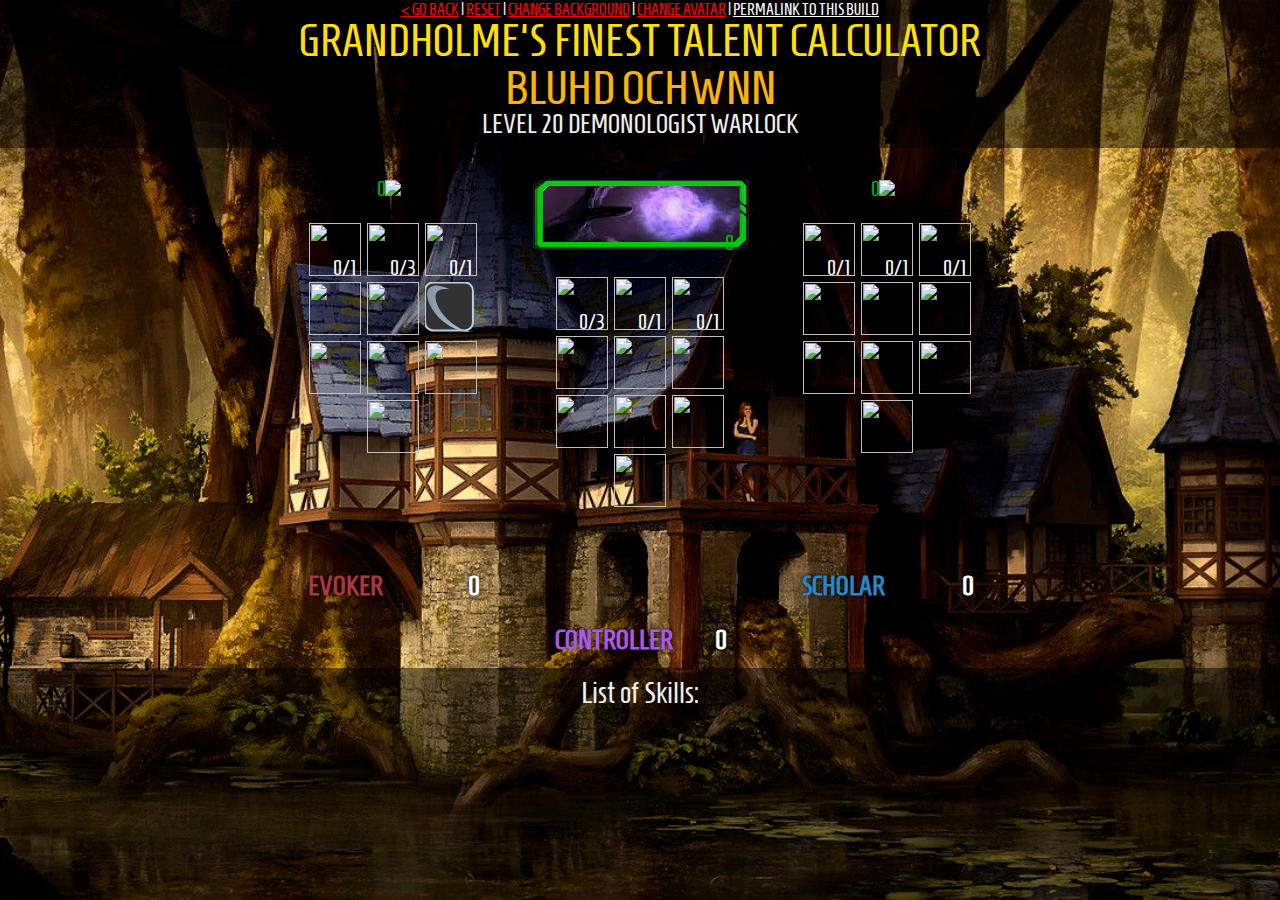
==== bluhd.html @ 8d6b4a44 "Removed external dependencies on google fonts and jquery, updated readme" ====
<!DOCTYPE html>
<html>
<head>
	<meta charset="utf-8">
	<title>Grandholme's Finest Talent Calculator: Bluhd</title>
	<link href='main.css' rel='stylesheet' type='text/css'>
	<script src="jquery-1.8.1/jquery.min.js"></script>
	<script src="skillManager.js"></script>
	
	<script type="text/javascript">
		window.onload = function() {
			let backgroundAnchor = document.getElementById("changeBackground");
			let avatarAnchor = document.getElementById("changeAvatar");
			let bluhdPortrait = document.getElementById("bluhdPortrait");
			let leftDemonPortrait = document.getElementById("leftDemonPortrait");
			let rightDemonPortrait = document.getElementById("rightDemonPortrait");
			let numAvatars = 5;
			var avatarIter = 1;
			var backgroundIter = 6;		//Starting background
			
			let background = function () {
				backgroundIter = changeBackground(backgroundIter);
				return false;
			}; 
			
			let changeAvatar = function () {
				if (avatarIter > numAvatars) {
					avatarIter = 1;
				}
				
				let picNum = 1;
				
				let bluhdImage = "assets/bluhdPortrait-" + picNum + ".png";
				let melodyImage = "assets/melodyPortrait-" + picNum + ".png";
				let adeleImage = "assets/adelePortrait-" + picNum + ".png";
				
				bluhdPortrait.setAttribute("src", bluhdImage);
				
				if (avatarIter == 2) {
					leftDemonPortrait.setAttribute("src", melodyImage);
				} else if (avatarIter == 3) {
					leftDemonPortrait.setAttribute("src", adeleImage);
				} else if (avatarIter == 4) {
					leftDemonPortrait.setAttribute("src", melodyImage);
					rightDemonPortrait.setAttribute("src", adeleImage);
				} else if (avatarIter == 5) {
					leftDemonPortrait.setAttribute("src", adeleImage);
					rightDemonPortrait.setAttribute("src", melodyImage);
				} else {
					leftDemonPortrait.setAttribute("src", "");
					rightDemonPortrait.setAttribute("src", "");
				}
				
				avatarIter++;
				return false;
			};
			
			backgroundAnchor.onclick = background;
			avatarAnchor.onclick = changeAvatar;
			
			background();
			changeAvatar();
		}
			
	</script>
	
</head>
<body>

<div class="header">
	<div class="links"><a class="reset" href="index.html">&lt; go back</a> | <a href="bluhd.html" class="reset">reset</a> | <a id="changeBackground" class="reset" href="#">change background</a> | <a id="changeAvatar" class="reset" href="#">change avatar</a> | <a href="#" class="permalink">Permalink to this build</a></div>
	<h1>Grandholme's Finest Talent Calculator</h1>
	<h2>Bluhd Ochwnn</h2>
	<h3>Level <span class="charLevel">5</span> Demonologist Warlock</h3>
</div>
<img id="bluhdPortrait" unselectable="on" class="portrait" src="assets/bluhdPortrait-1.png" style="left: 30%;margin-left: -35%;">
<img id="leftDemonPortrait" unselectable="on" class="portrait" src="" style="left:20%;margin-left:30%;">
<img id="rightDemonPortrait" unselectable="on" class="portrait" src="" style="left:40%;margin-left:30%;">

<div class="treeCollection">
<div class="treewrapper red">
	<div class="actionSkill"><img src="icons/quilak-evoker-passive.png" />
		<div class="description"><h2>Evoker</h2>Passive Skill. Your speed increases by <em passive-mod="0" passive-base="5">0</em> feet</div>
		<div class="passive points">0</div>
	</div>
	<div class="bglayer gray"></div>
	<div class="bglayer color"></div>
	<div class="tree">
		<div class="tier" data-level="0" data-invested="0" data-total="0">
			<div class="skill" data-points="0" data-max="1"><img src="icons/dusk-whirlwind-strike.svg">
				<div class="description"><h2>Whirlwind Strike</h2><span>As an action, you can perform your attack action against all targets within 5 feet.</span></div>
				<div class="points"></div>
			</div>
			<div class="skill" data-points="0" data-max="3"><img src="icons/dusk-arcane-arts.svg">
				<div class="description"><h2>Arcane Arts</h2><span>You know <em data-mod="1" data-base="2"></em> maneuvers from the Battle Master Fighter archetype. You use d<em data-mod="6" data-base="2"></em>s for these maneuvers and each maneuver costs <em data-mod="5" data-base="-1"></em> sorcery points to use.</span></div>
				<div class="points"></div>
			</div>
			<div class="skill" data-points="0" data-max="1"><img src="icons/dusk-total-focus.svg">
				<div class="description"><h2>Total Focus</h2><span>Once per short rest, you can choose to succeed on a concentration check that you would have failed.</span></div>
				<div class="points"></div>
			</div>
		</div>
		<div class="tier" data-level="1" data-invested="0" data-total="0">
			<div class="skill" data-points="0" data-max="1"><img src="icons/dusk-quick-cantrip.svg">
				<div class="description"><h2>Quick Cantrip</h2><span>You can use quicken metamagic on any cantrip without using sorcery points.</span></div>
				<div class="points"></div>
			</div>
			<div class="skill" data-points="0" data-max="1"><img src="icons/dusk-spell-weaving.svg">
				<div class="description"><h2>Spell Weaving</h2><span>Performing a melee attack grants advantage on your next non-melee spell attack until the end of your next turn. Performing a non-melee spell attack grants advantage on your next melee attack until the end of your next turn.</span></div>
				<div class="points"></div>
			</div>
			<div class="skill" data-points="0" data-max="1"><img src="icons/dusk-improved-spellstrike.svg">
				<div class="description"><h2>Improved Spellstrike</h2><span>Whenever you would make a melee attack against a single target, you may instead choose to cast a melee cantrip instead.</span></div>
				<div class="points"></div>
			</div>
		</div>
		<div class="tier" data-level="2" data-invested="0" data-total="0">
			<div class="skill" data-points="0" data-max="1"><img src="icons/dusk-extra-attack.svg">
				<div class="description"><h2>Extra attack</h2><span>You can now attack two times per attack action. This does not stack with other sources of extra attack (such as from multiclassing).</span></div>
				<div class="points"></div>
			</div>
			<div class="skill" data-points="0" data-max="1"><img src="icons/dusk-spell-combo.svg">
				<div class="description"><h2>Spell Combo</h2><span>Whenever you perform four attack actions consecutively without repeating any attack in this sequence, you can cast a spell as a free action (e.g. whirlwind strike => quickened booming blade => attack of opportunity => attack action => free action spell).</span></div>
				<div class="points"></div>
			</div>
			<div class="skill" data-points="0" data-max="1"><img src="icons/dusk-spellburst.svg">
				<div class="description"><h2>Spellburst</h2><span>When using the Spellsword ability, you can choose to end the spell you are concentrating on to deal maximum damage with that attack.</span></div>
				<div class="points"></div>
			</div>
		</div>
		<div class="tier" data-level="3" data-invested="0" data-total="0">
			<div class="skill push1" data-points="0" data-max="1"><img src="icons/dusk-omnislash.svg">
				<div class="description"><h2>Omnislash</h2><span>As an attack action, you can now hit multiple enemies with a single strike. Draw a line up to your movement, passing through each of your intended targets. You can perform a single melee attack against every enemy you pass through, provoking no attacks of opportunity while you pass through them.</span></div>
				<div class="points"></div>
			</div>
		</div>
		<div class="treelabel">
			<div class="totalPoints">
				<span class="totalPoints">0</span>
			</div>
			<legend>Evoker</legend>
		</div>
	</div>
</div>

<div class="treewrapper purple">
	<div class="actionSkill"><img src="icons/quilak-controller-passive.png" />
		<div class="description"><h2>Controller</h2>Passive Skill. You are granted a total of <em passive-mod="0" passive-base="1">0</em> metamagic options OR sorcery points, your choice each level.</div>
		<div class="passive points">0</div>
	</div>
	<div class="bglayer gray"></div>
	<div class="bglayer color"></div>
	<div class="tree">
		<div class="tier" data-level="0" data-invested="0" data-total="0">
			<div class="skill" data-points="0" data-max="3"><img src="icons/dusk-broad-learning.svg">
				<div class="description"><h2>Arcane Studies</h2><span>You can choose a spell from the wizard class' spell list <em data-mod="3" data-base="2"></em>th level and under and add it to your list of known spells.</span></div>
				<div class="points"></div>
			</div>
			<div class="skill" data-points="0" data-max="1"><img src="icons/dusk-abundant-casting.svg">
				<div class="description"><h2>Abundant Casting</h2><span>You can now use flexible casting to create any number of spell slots or sorcery points instead of just one as a bonus action. You can also now create 6th level spell slots by spending <em data-base="11"></em> sorcery points.</span></div>
				<div class="points"></div>
			</div>
			<div class="skill" data-points="0" data-max="1"><img src="icons/dusk-echo-spell.svg">
				<div class="description"><h2>Echo Spell (Metamagic)</h2><span> Costs <em data-base="3"></em> sorcery points. An echo spell is cast again in the same spot one round later at the start of your next turn. Only instantaneous spells with an area of effect can be echoed. Targeted spells, spells with a duration, and spells requiring concentration cannot be echoed.</span></div>
				<div class="points"></div>
			</div>
		</div>
		<div class="tier" data-level="1" data-invested="0" data-total="0">
			<div class="skill" data-points="0" data-max="1"><img src="icons/dusk-spell-efficiency.svg">
				<div class="description"><h2>Spell Efficiency</h2><span> The cost of creating new spell slots with sorcery points is reduced by <em data-base="1"></em>. Furthermore, whenever you convert spell slots to sorcery points, you gain <em data-base="1"></em> extra sorcery point for each spell slot converted.</span></div>
				<div class="points"></div>
			</div>
			<div class="skill" data-points="0" data-max="1"><img src="icons/dusk-spell-critical.svg">
				<div class="description"><h2>Spell Critical</h2><span> All of your damaging spells are now capable of critically hitting. Critically hitting with a spell generates <em data-base="2"></em> sorcery points.<span class="perLevel"> per level</span>.</span></div>
				<div class="points"></div>
			</div>
			<div class="skill" data-points="0" data-max="1"><img src="icons/dusk-intensify-spell.svg">
				<div class="description"><h2>Intensify Spell (Metamagic)</h2><span>You can cast a spell as if you were using a higher level spell slot. Costs a number of sorcery points equal to the higher level spell slot (e.g. intensifying a level 3 fireball to level 9 costs 9 sorcery points).</span></div>
				<div class="points"></div>
			</div>
		</div>
		<div class="tier" data-level="2" data-invested="0" data-total="0">
			<div class="skill" data-points="0" data-max="1"><img src="icons/dusk-widen-spell.svg">
				<div class="description"><h2>Widen Spell (Metamagic)</h2><span>Costs <em data-base="3"></em> sorcery points. Any spell with an area of effect has its diameter/length increased by 50%.</span></div>
				<div class="points"></div>
			</div>
			<div class="skill" data-points="0" data-max="1"><img src="icons/dusk-metamagic-master.svg">
				<div class="description"><h2>Metamagic Master</h2><span>You can now apply two metamagic options to the same spell, unless otherwise noted.</span></div>
				<div class="points"></div>
			</div>
			<div class="skill" data-points="0" data-max="1"><img src="icons/dusk-maximize-spell.svg">
				<div class="description"><h2>Maximize Spell (Metamagic)</h2><span>Costs <em data-base="3"></em> sorcery points. Any rolled values for this spell are maximized (e.g. maximum damage, maximum healing, etc).</span></div>
				<div class="points"></div>
			</div>
		</div>
		<div class="tier" data-level="3" data-invested="0" data-total="0">
			<div class="skill push1" data-points="0" data-max="1"><img src="icons/dusk-twin-cosmic.svg">
				<div class="description"><h2>Twin Cosmic</h2><span>As a bonus action costing <em data-base="2"></em> sorcery points <span class="perLevel"> per level</span>, you can create a shadowy clone of yourself made out of pure arcane energy. This clone has an action and a bonus action which it can use to cast any spell or cantrip you know on your turn, using up your spell slots and arcane points. Maintaining this clone costs  <em data-base="1"></em> sorcery point per round after the first. This clone moves alongside you, similar to the spell mirror image, lacks physicality, and cannot be destroyed.</span></div>
				<div class="points"></div>
			</div>
		</div>
		<div class="treelabel">
			<div class="column3 totalPoints">
				<span class="totalPoints">0</span>
			</div>
			<legend>Controller</legend>
		</div>
	</div>
</div>

<div class="treewrapper blue">
	<div class="actionSkill"><img src="icons/quilak-scholar-passive.png" />
		<div class="description"><h2>Scholar</h2>Passive Skill. The amount of damage you can mitigate with Glyph of Aegis increases by <em passive-mod="0" passive-base="1">0</em> per charged rune.</div>
		<div class="passive points">0</div>
	</div>
	<div class="bglayer gray"></div>
	<div class="bglayer color"></div>
	<div class="tree" unselectable="on">
		<div class="tier" data-level="0" data-invested="0" data-total="0">
			<div class="skill" data-points="0" data-max="1"><img src="icons/dusk-adaptive-runes.svg">
				<div class="description"><h2>Adaptive Runes</h2><span>Choose a damage type. You now have resistance to that damage type. Additionally, whenever you are targeted with this damage type, you charge one rune. You may only charge one rune per turn in this manner. You may change which damage type you resist during a short rest/long rest. </span></div>
				<div class="points"></div>
			</div>
			<div class="skill" data-points="0" data-max="1"><img src="icons/dusk-reflective-runes.svg">
				<div class="description"><h2>Reflective Runes</h2><span>Whenever a spell attack is directed at you, you have a 1 in 4 chance of reflecting it. If reflected, you may redirect it towards a target of your choice by making a spell attack roll.</span></div>
				<div class="points"></div>
			</div>
			<div class="skill" data-points="0" data-max="1"><img src="icons/dusk-runic-storage.svg">
				<div class="description"><h2>Runic Storage</h2><span>Once per day, you can store a spell inside your runes and activate it at any time as a reaction. You must expend a number of charged runes equal to the spell level you're holding. This spell storage dissipates after a long rest.</span></div>
				<div class="points"></div>
			</div>
		</div>
		<div class="tier" data-level="1" data-invested="0" data-total="0">
			<div class="skill" data-points="0" data-max="1"><img src="icons/dusk-runic-resonance.svg">
				<div class="description"><h2>Runic Resonance</h2><span>Whenever you cast a spell, you gain a number of charged runes equal to the spell level you cast.</span></div>
				<div class="points"></div>
			</div>
			<div class="skill" data-points="0" data-max="1"><img src="icons/dusk-quicksilver-runes.svg">
				<div class="description"><h2>Quicksilver Runes</h2><span>By spending <em data-base="3"></em> charged runes as a reaction, you gain the Freedom of Movement buff until the end of your next turn.</span></div>
				<div class="points"></div>
			</div>
			<div class="skill" data-points="0" data-max="1"><img src="icons/dusk-runic-critical.svg">
				<div class="description"><h2>Runic Critical</h2><span>Increases your critical multiplier by <em data-base="1"></em>. Your critical strikes also charge a number of essence runes equal to your critical multiplier.</span></div>
				<div class="points"></div>
			</div>
		</div>
		<div class="tier" data-level="2" data-invested="0" data-total="0">
			<div class="skill" data-points="0" data-max="1"><img src="icons/dusk-runic-blade.svg">
				<div class="description"><h2>Runic Blade</h2><span>As a bonus action, you can spend <em data-base="6"></em>charged runes to guarantee your next attack melee attack is a critical hit.</span></div>
				<div class="points"></div>
			</div>
			<div class="skill" data-points="0" data-max="1"><img src="icons/dusk-spell-absorption.svg">
				<div class="description"><h2>Spell Absorption</h2><span>By spending a number of charged runes equal to a spell that is targeting you, either directly or within its area of effect, you can attempt to counterspell it. If successful, the spell gets absorbed by your runes and can be later cast as if it were a known spell. You can only carry one absorbed spell at a time. This absorbed spell dissipates upon use or long rest.</span></div>
				<div class="points"></div>
			</div>
			<div class="skill" data-points="0" data-max="1"><img src="icons/dusk-hardened-runes.svg">
				<div class="description"><h2>Hardened Runes</h2><span> Your AC and saving throws increase by <em data-base="3"></em>.</span></div>
				<div class="points"></div>
			</div>
		</div>
		<div class="tier" data-level="3" data-invested="0" data-total="0">
			<div class="skill push1" data-points="0" data-max="1"><img src="icons/dusk-arcane-avatar.svg">
				<div class="description"><h2>Arcane Avatar</h2><span>You now have the benefits of the Arcane Exemplar Form passively. By spending <em data-base="6"></em> charged runes, you shift into an Arcane Avatar for 1 minute, gaining the following bonuses instead:
				<ul>
					<li>A flying speed of 60 feet</li> 
					<li>+2 to attack and spell DC </li>
					<li>Resistance to all damage </li> 
					<li>A healing factor of 1d8 hp per round. </li>
					<li>When you cast a spell of 1st level or higher, you regain hit points equal to twice the spell’s level.</li>
				</ul>
				You are no longer exhausted after using your Perfect Arcane Avatar and can act as soon as this form ends. Once you use this feature, you must finish a long rest before you can use it again. </span></div>
				<div class="points"></div>
			</div>
		</div>
		<div class="treelabel">
			<div class="column3 totalPoints">
				<span class="totalPoints">0</span>
			</div>
			<legend>Scholar</legend>
		</div>
	</div>
</div>
</div>

<div class="summary">
	<h2>List of Skills:</h2>
	<div class="descriptionContainer"></div>
</div>

</body>
</html>



<!--
find:
^(.+) \t[0-9]+ \t([0-9]+) \t(.+)$
replace:
\t\t<div class="skill" data-points="0" data-max="\2"><img src="icons/class-tree-\i(0)">\n\t\t\t<div class="description"><h2>\1</h2>\3</div>\n\t\t\t<div class="points"></div>\n\t\t</div>
-->
---- main.css ----
/* latin */
@font-face {
  font-family: 'Homenaje';
  font-style: normal;
  font-weight: 400;
  src: url("fonts/homenaje.woff2") format('woff2');
  unicode-range: U+0000-00FF, U+0131, U+0152-0153, U+02BB-02BC, U+02C6, U+02DA, U+02DC, U+2000-206F, U+2074, U+20AC, U+2122, U+2191, U+2193, U+2212, U+2215, U+FEFF, U+FFFD;
}


html,
body {
  min-height: 100vh;
  margin: 0;
  padding: 0;
}

html {
  overflow-y: scroll;
}

body {
  background: #333 url("assets/background-1.jpg") no-repeat fixed center center;
  background-size: cover;
  display: flex;
  flex-direction: column;
  color: #eee;
  font: 15pt/17pt Homenaje, Impact, sans-serif;
  cursor: default;
  text-align: center;
}

::-moz-selection {
  color: black;
  background: #FBB406;
}

::selection {
  color: black;
  background: #FBB406;
}

h1,
h2,
h3 {
  margin: 0;
  font-weight: normal;
}

em {
  font-style: normal;
}

.header {
  font-size: 24pt;
  text-transform: uppercase;
  line-height: 1;
  padding-bottom: 10px;
  margin-bottom: 10px;
}

body.choicePage {
  background: #333 url("assets/background-1.jpg") no-repeat fixed center center;
  background-size: cover;
  display: table;
  width: 100%;
}

body.choicePage .wrapper {
  display: table-cell;
  width: 100%;
  vertical-align: middle;
}

.header * {
  position: relative;
  z-index: 11;
}

.header .links {
  text-align: center;
  line-height: 1.2;
  font-size: 50%;
  z-index: 20;
}

.header a.permalink {
  color: white;
  padding: 0.5em 0;
  -moz-user-select: text;
  -webkit-user-select: text;
  -ms-user-select: text;
  -o-user-select: text;
  user-select: text;
}

.header a.reset {
  color: red;
}

.header,
.summary {
  background-color: rgba(0, 0, 0, 0.5);
}

.header h1 {
  color: #FFDE09;
  font-size: 140%;
}

.header h1 em {
  font-style: normal;
  font-size: 200%;
  position: relative;
  top: 0.15em;
}

.header h2 {
  color: #FBB406;
  font-size: 150%;
}

.header h3 {
  font-size: 80%;
}

.treeCollection {
  text-align: center;
  width: 741px;
  height: 450px;
  margin: 20px auto 30px auto;
  position: relative;
  z-index: 20;
  -moz-user-select: none;
  -webkit-user-select: none;
  -ms-user-select: none;
  -o-user-select: none;
  user-select: none;
}

.treewrapper {
  float: left;
  width: 247px;
  height: 396px;
}

.tree {
  width: 174px;
  text-align: center;
  margin: 20px auto 0;
}

.treelabel {
	padding-top: 178px;
}

.bglayer {
  position: absolute;
  height: 396px;
  width: 247px;
}

.bglayer.color {
  height: 80px;
}

.green .gray {
  background: url("assets/skill_bg_green_gray.png") transparent;
}

.blue .gray {
  background: url("assets/skill_bg_blue_gray.png") transparent;
}

.purple .gray {
  background: url("assets/skill_bg_purple_gray.png") transparent;
}

.red .gray {
  background: url("assets/skill_bg_red_gray.png") transparent;
}

.orange .gray {
  background: url("assets/skill_bg_orange_gray.png") transparent;
}

.teal .gray {
  background: url("assets/skill_bg_teal_gray.png") transparent;
}

.green .color {
  background: url("assets/skill_bg_green.png") transparent;
}

.blue .color {
  background: url("assets/skill_bg_blue.png") transparent;
}

.purple .color {
  background: url("assets/skill_bg_purple.png") transparent;
}

.red .color {
  background: url("assets/skill_bg_red.png") transparent;
}

.orange .color {
  background: url("assets/skill_bg_orange.png") transparent;
}

.teal .color {
  background: url("assets/skill_bg_teal.png") transparent;
}

.skill {
  padding: 3px;
  width: 52px;
  height: 53px;
  cursor: pointer;
  position: relative;
  float: left;
}

.skill>img {
  width: 52px;
  height: 53px;
}

.actionSkill {
  display: inline-block;
  position: relative;
  cursor: pointer;
}

.points {
  visibility: hidden;
  position: absolute;
  width: 35px;
  height: 21px;
  line-height: 21px;
  bottom: 0;
  right: 0;
  padding: 0 2px;
  background: url("icons/points_overlay.png") transparent;
  color: white;
}

.actionSkill .points {
  visibility: initial;
}

.skill.partial .points {
  color: #F80;
}

.skill.full .points,
.actionSkill .points {
  color: #0B0;
}

.tier,
div.totalPoints,
legend {
  clear: both;
}

div.totalPoints {
  text-align: right;
}

legend,
span.totalPoints {
  text-transform: uppercase;
  font-weight: bold;
  font-size: 20pt;
  color: white;
  text-shadow: black 0 0 4px;
  position: absolute;
  display: block;
  width: 174px;
}

legend {
  width: 150px;
  text-align: left;
}

.push1 {
  margin-left: 58px;
}

.skill.partial .perLevel,
.skill.full .perLevel {
  display: none;
}

.tree .description,
.actionSkill .description
 {
  display: none;
  position: absolute;
  top: 0;
  width: 400px;
  z-index: 21;
  background-color: #111;
  color: white;
  padding: 0 0.25em 0.5em;
  text-align: center;
}

.green .description,
.blue .description {
  left: 110%;
}

.red .description {
  right: 110%;
}

.actionSkill .description {
  top: 10%;
  left: 105%;
}

.tier[data-level='4'] .description {
  top: auto;
  bottom: -59px;
}

.tier[data-level='4'] .description.shortTier4Description {
  top: 0;
  bottom: auto;
}

.tier[data-level='5'] .description {
  top: auto;
  bottom: 0;
}

.tree .description h2,
.actionSkill .description h2 {
  padding: 0.15em 0;
  margin-bottom: 0.15em;
  font-size: 125%;
  border-bottom: 1px solid gray;
}

.summary {
  display: flex;
  flex-grow: 1;
  flex-direction: column;
  position: relative;
  margin: 10px 0 0;
  padding: 8px 0;
  line-height: 1.1;
  z-index: 10;
}

.descriptionContainer {
  max-width: 700px;
  margin: 0 auto;
}

.descriptionContainer div.skillText {
  clear: both;
  border-top: 1px solid white;
  text-align: left;
}

.descriptionContainer strong {
  display: block;
  font-weight: normal;
  font-size: 120%;
  float: left;
  clear: left;
  width: 220px;
  margin-right: -220px;
  text-align: right;
}

.descriptionContainer div.descriptionText {
  margin: 4px 0 4px 230px;
  padding: 0;
}

.descriptionContainer .perLevel {
  display: none;
}

.footer {
  padding-top: 50px;
  margin-top: auto;
  text-align: center;
  font-size: 70%;
  color: white;
  color: rgba(255, 255, 255, 0.5);
}

.footer a {
  color: white;
  color: rgba(255, 255, 255, 0.5);
}

.footer a:hover {
  color: red;
}

.skill.partial .description em {
  color: #F80;
}

.skill.full .description em {
  color: #0B0;
}

.bold-orange {
  font-weight:bold;
  color: #F80;	
}

.bold-green {
  font-weight:bold;
  color: #0B0;
}

.skill:hover .description {
  display: block;
  position: relative;
  right: -50px;
}

.actionSkill:hover .description {
  display: block;
}

.actionSkill:hover .description:hover {
  display: none;
}

.green legend {
  color: #41974D;
}

.blue legend {
  color: #2A87C7;
}

.red legend {
  color: #A93640;
}

.purple legend {
  color: #a859ec;
}

.orange legend {
  color: #aa7024;
}

.teal legend {
  color: #37c3c3;
}

a.biglink {
  display: inline-block;
  color: inherit;
  padding: 1em;
  margin: 10px;
  background: rgba(0, 0, 0, 0.5);
  border: 2px solid white;
  text-decoration: none;
}

a.biglink:hover {
  background: black;
  text-decoration: underline;
}

a.unavailable {
  cursor: not-allowed;
}

a.unavailable:hover {
  text-decoration: none;
}

img.portrait {
  position: absolute;
  position: fixed;
  height: 95%;
  left: 0;
  bottom: 0;
  z-index: 1;
}

#biggsPortrait {
  position: absolute;
  position: fixed;
  height: 25%;
  right: 0%;
  bottom: 0%;
  z-index: 0;
}

.stamp {
  display: block;
  color: orangered;
  font-size: 0.8em;
}

@media (min-width: 80em) {
  .stamp {
    display: inline-block;
    position: absolute;
    transform: rotate(10deg);
    margin: 0.6em 0 0 0.2em;
  }
}

.passive {
	pointer-events: none;
}

.extra-text {
	color: #FFFF00;
}

.hidden {
	visibility: hidden;
}

.yellow-text {
	color: #FFFF00;
}
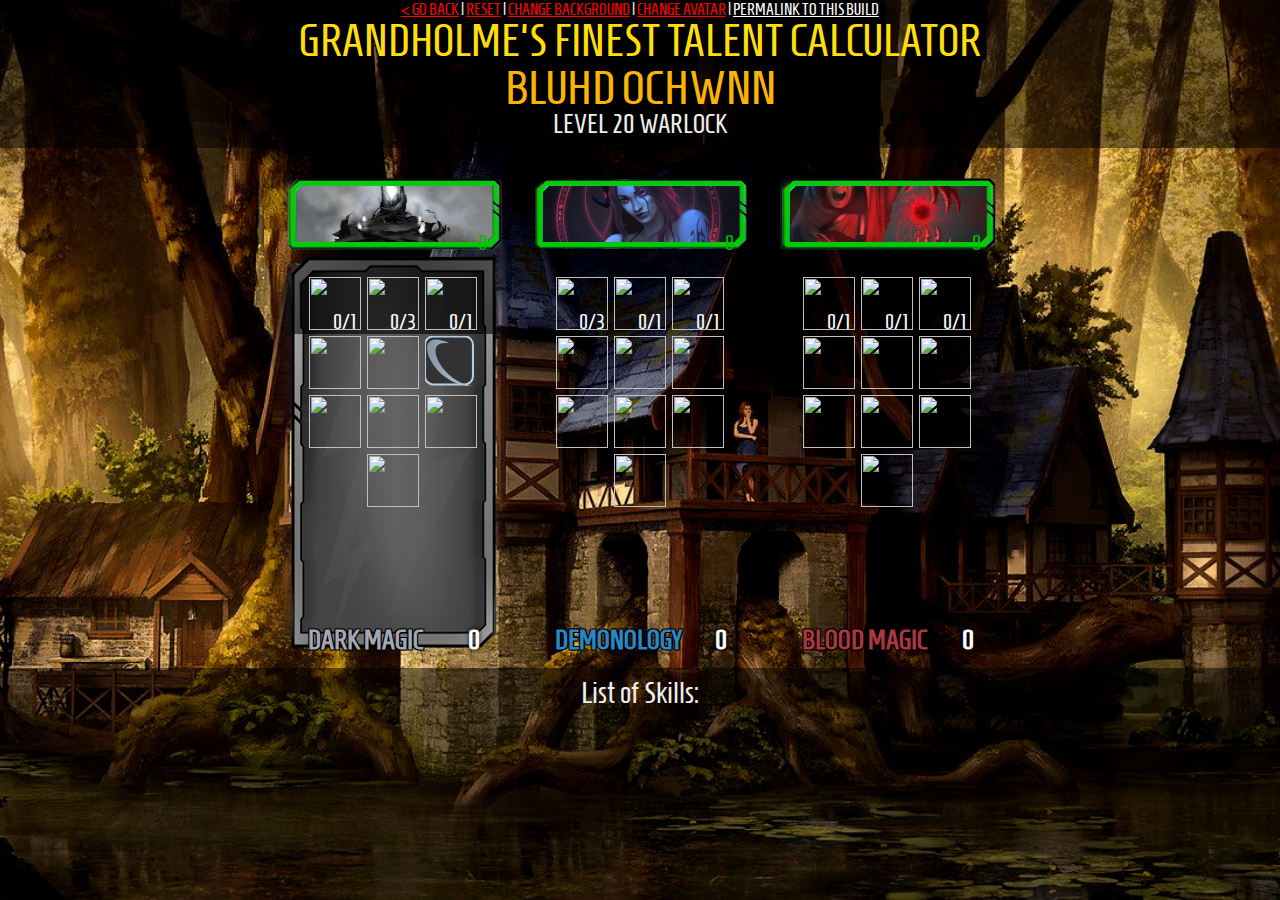
==== commit 4e9f7362: "Updated Coco's talents to final version. Added all of Bluhd's icons and colors. TODO: Finish adding " ====
--- a/bluhd.html
+++ b/bluhd.html
@@ -71,15 +71,15 @@
 	<div class="links"><a class="reset" href="index.html">&lt; go back</a> | <a href="bluhd.html" class="reset">reset</a> | <a id="changeBackground" class="reset" href="#">change background</a> | <a id="changeAvatar" class="reset" href="#">change avatar</a> | <a href="#" class="permalink">Permalink to this build</a></div>
 	<h1>Grandholme's Finest Talent Calculator</h1>
 	<h2>Bluhd Ochwnn</h2>
-	<h3>Level <span class="charLevel">5</span> Demonologist Warlock</h3>
+	<h3>Level <span class="charLevel">5</span> Warlock</h3>
 </div>
 <img id="bluhdPortrait" unselectable="on" class="portrait" src="assets/bluhdPortrait-1.png" style="left: 30%;margin-left: -35%;">
 <img id="leftDemonPortrait" unselectable="on" class="portrait" src="" style="left:20%;margin-left:30%;">
 <img id="rightDemonPortrait" unselectable="on" class="portrait" src="" style="left:40%;margin-left:30%;">
 
 <div class="treeCollection">
-<div class="treewrapper red">
-	<div class="actionSkill"><img src="icons/quilak-evoker-passive.png" />
+<div class="treewrapper steel">
+	<div class="actionSkill"><img src="icons/bluhd-dark-magic-passive.png" />
 		<div class="description"><h2>Evoker</h2>Passive Skill. Your speed increases by <em passive-mod="0" passive-base="5">0</em> feet</div>
 		<div class="passive points">0</div>
 	</div>
@@ -138,13 +138,13 @@
 			<div class="totalPoints">
 				<span class="totalPoints">0</span>
 			</div>
-			<legend>Evoker</legend>
-		</div>
-	</div>
-</div>
-
-<div class="treewrapper purple">
-	<div class="actionSkill"><img src="icons/quilak-controller-passive.png" />
+			<legend>Dark Magic</legend>
+		</div>
+	</div>
+</div>
+
+<div class="treewrapper blue">
+	<div class="actionSkill"><img src="icons/bluhd-demonology-passive.png" />
 		<div class="description"><h2>Controller</h2>Passive Skill. You are granted a total of <em passive-mod="0" passive-base="1">0</em> metamagic options OR sorcery points, your choice each level.</div>
 		<div class="passive points">0</div>
 	</div>
@@ -203,14 +203,14 @@
 			<div class="column3 totalPoints">
 				<span class="totalPoints">0</span>
 			</div>
-			<legend>Controller</legend>
-		</div>
-	</div>
-</div>
-
-<div class="treewrapper blue">
-	<div class="actionSkill"><img src="icons/quilak-scholar-passive.png" />
-		<div class="description"><h2>Scholar</h2>Passive Skill. The amount of damage you can mitigate with Glyph of Aegis increases by <em passive-mod="0" passive-base="1">0</em> per charged rune.</div>
+			<legend>Demonology</legend>
+		</div>
+	</div>
+</div>
+
+<div class="treewrapper red">
+	<div class="actionSkill"><img src="icons/bluhd-blood-magic-passive.png" />
+		<div class="description"><h2>Blood Magic</h2>Passive Skill. The amount of damage you can mitigate with Glyph of Aegis increases by <em passive-mod="0" passive-base="1">0</em> per charged rune.</div>
 		<div class="passive points">0</div>
 	</div>
 	<div class="bglayer gray"></div>
@@ -276,7 +276,7 @@
 			<div class="column3 totalPoints">
 				<span class="totalPoints">0</span>
 			</div>
-			<legend>Scholar</legend>
+			<legend>Blood Magic</legend>
 		</div>
 	</div>
 </div>
--- a/main.css
+++ b/main.css
@@ -172,6 +172,10 @@
   background: url("assets/skill_bg_blue_gray.png") transparent;
 }
 
+.steel .gray {
+  background: url("assets/skill_bg_steel_gray.png") transparent;
+}
+
 .purple .gray {
   background: url("assets/skill_bg_purple_gray.png") transparent;
 }
@@ -194,6 +198,10 @@
 
 .blue .color {
   background: url("assets/skill_bg_blue.png") transparent;
+}
+
+.steel .color {
+  background: url("assets/skill_bg_steel.png") transparent;
 }
 
 .purple .color {
@@ -415,12 +423,32 @@
 
 .bold-orange {
   font-weight:bold;
-  color: #F80;	
+  color: #F80;
+  text-shadow:
+               -1px -1px 0 black,
+                1px -1px 0 black,
+               -1px 1px 0 black,
+                1px 1px 0 black;
+}
+
+.bold-red {
+  font-weight:bold;
+  color: #cc0000;
+  text-shadow:
+               -1px -1px 0 black,
+                1px -1px 0 black,
+               -1px 1px 0 black,
+                1px 1px 0 black;
 }
 
 .bold-green {
   font-weight:bold;
   color: #0B0;
+  text-shadow:
+               -1px -1px 0 black,
+                1px -1px 0 black,
+               -1px 1px 0 black,
+                1px 1px 0 black;  
 }
 
 .skill:hover .description {
@@ -437,27 +465,76 @@
   display: none;
 }
 
+legend {
+  text-shadow:
+		   -1px -1px 0 black,
+			1px -1px 0 black,
+		   -1px 1px 0 black,
+			1px 1px 0 black;
+}
+
+strong {
+  text-shadow:
+               -1px -1px 0 black,
+                1px -1px 0 black,
+               -1px 1px 0 black,
+                1px 1px 0 black;	
+}
+
 .green legend {
   color: #41974D;
+  
+}
+
+.green h2 {
+  color: #41974D;
 }
 
 .blue legend {
   color: #2A87C7;
 }
 
+.blue h2 {
+  color: #2A87C7;
+}
+
+.steel h2 {
+  color: #A3A7B3;
+}
+
+.steel legend {
+  color: #A3A7B3;
+}
+
 .red legend {
   color: #A93640;
 }
 
+.red h2 {
+  color: #A93640;
+}
+
 .purple legend {
   color: #a859ec;
 }
 
+.purple h2 {
+  color: #a859ec;
+}
+
 .orange legend {
   color: #aa7024;
 }
 
+.orange h2 {
+  color: #aa7024;
+}
+
 .teal legend {
+  color: #37c3c3;
+}
+
+.teal h2 {
   color: #37c3c3;
 }
 
@@ -531,5 +608,10 @@
 
 .yellow-text {
 	color: #FFFF00;
-}
-
+	text-shadow:
+			   -1px -1px 0 black,
+				1px -1px 0 black,
+			   -1px 1px 0 black,
+				1px 1px 0 black;
+}
+
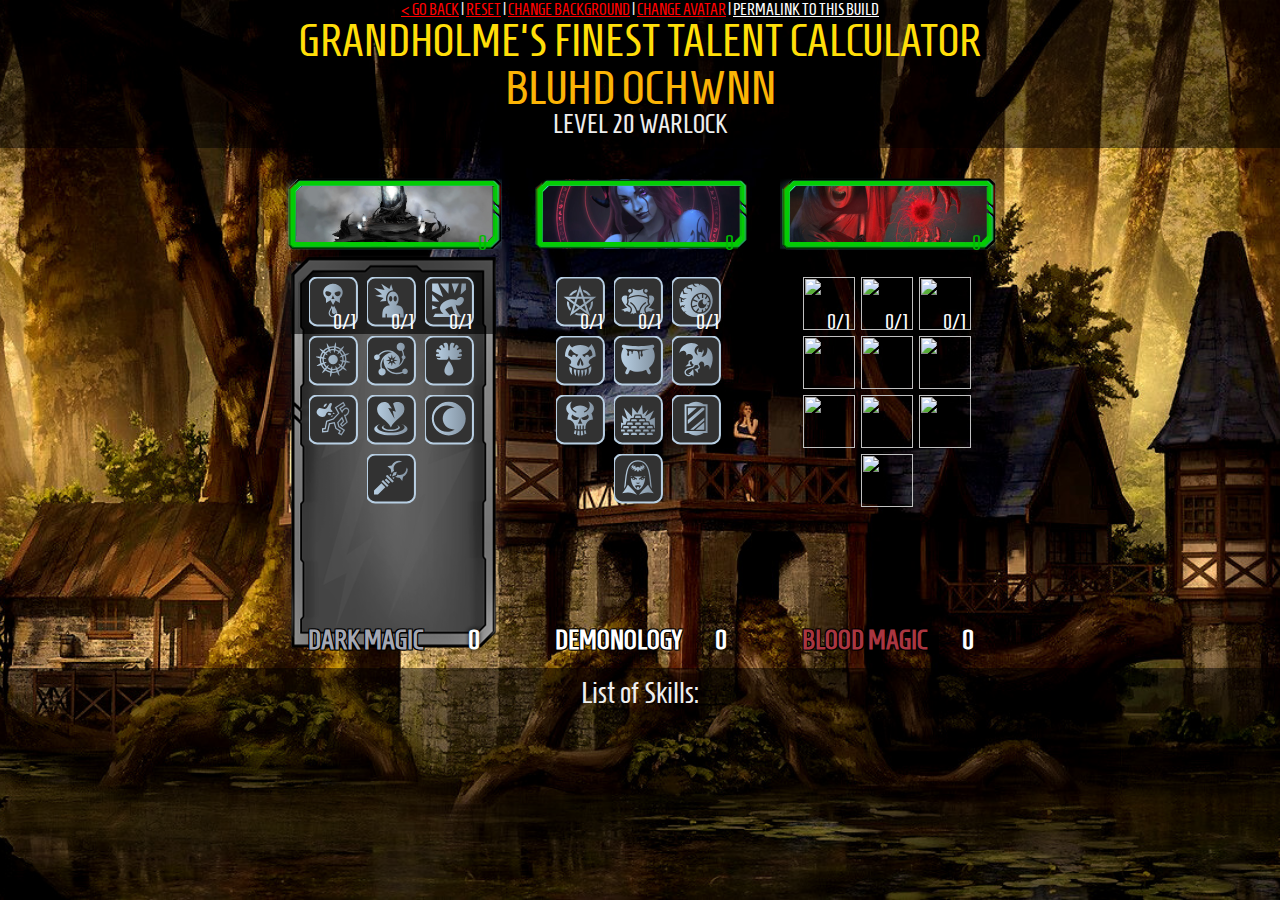
==== commit 49173a61: "Cleaned up Bluhd's demonology tree" ====
--- a/bluhd.html
+++ b/bluhd.html
@@ -80,57 +80,65 @@
 <div class="treeCollection">
 <div class="treewrapper steel">
 	<div class="actionSkill"><img src="icons/bluhd-dark-magic-passive.png" />
-		<div class="description"><h2>Evoker</h2>Passive Skill. Your speed increases by <em passive-mod="0" passive-base="5">0</em> feet</div>
+		<div class="description"><h2>Dark magic</h2>Passive Skill. Each point in Dark Magic grants you an Eldritch Invocation that you qualify for. You currently know <em passive-mod="0" passive-base="1">0</em> Eldritch Invocations. Your effective Warlock level is equal to <em passive-mod="1" passive-base="2">0</em> for the purpose of qualifying for Eldritch Invocations.</div>
 		<div class="passive points">0</div>
 	</div>
 	<div class="bglayer gray"></div>
 	<div class="bglayer color"></div>
 	<div class="tree">
 		<div class="tier" data-level="0" data-invested="0" data-total="0">
-			<div class="skill" data-points="0" data-max="1"><img src="icons/dusk-whirlwind-strike.svg">
-				<div class="description"><h2>Whirlwind Strike</h2><span>As an action, you can perform your attack action against all targets within 5 feet.</span></div>
-				<div class="points"></div>
-			</div>
-			<div class="skill" data-points="0" data-max="3"><img src="icons/dusk-arcane-arts.svg">
-				<div class="description"><h2>Arcane Arts</h2><span>You know <em data-mod="1" data-base="2"></em> maneuvers from the Battle Master Fighter archetype. You use d<em data-mod="6" data-base="2"></em>s for these maneuvers and each maneuver costs <em data-mod="5" data-base="-1"></em> sorcery points to use.</span></div>
-				<div class="points"></div>
-			</div>
-			<div class="skill" data-points="0" data-max="1"><img src="icons/dusk-total-focus.svg">
-				<div class="description"><h2>Total Focus</h2><span>Once per short rest, you can choose to succeed on a concentration check that you would have failed.</span></div>
+			<div class="skill" data-points="0" data-max="1"><img src="icons/bluhd-dark-drain.svg">
+				<div class="description"><h2>Dark Drain</h2><span>Your Soul Drain/Life Drain now refreshes corruption on the target and counts as a stack towards Rule of Threes. <div class="extra-text hidden">Your Soul Drain/Life Drain now casts corruption on the target.</div></span></div>
+				<div class="points"></div>
+			</div>
+			<div class="skill" data-points="0" data-max="1"><img src="icons/bluhd-insanity.svg">
+				<div class="description"><h2>Insanity</h2><span>All of your spells and abilities that deal psychic damage now induce temporary insanity if they fail their spell save against it (wisdom if no spell save is defined), causing them to attack a random target on their next turn. If the spell is a critical strike, temporary insanity lasts for 1 minute instead, with the affected creatures rolling a wisdom saving throw at the end of every turn to end the effect early. <div class="extra-text hidden">Your insanity now induces Paranoia, preventing the target from receiving healing or aid from its allies.</div></span></div>
+				<div class="points"></div>
+			</div>
+			<div class="skill" data-points="0" data-max="1"><img src="icons/bluhd-curse-of-exhaustion.svg">
+				<div class="description"><h2>Curse of Exhaustion</h2><span>Successfully corrupting a target temporarily reduces their movement speed by half and deals x temporary strength and dexterity damage if they fail a constitution saving throw against your spell DC. They may roll at the end of each of their turns to end these effects. <div class="extra-text hidden">The target is now restrained instead of slowed until the start of your next turn.</div></span></div>
 				<div class="points"></div>
 			</div>
 		</div>
 		<div class="tier" data-level="1" data-invested="0" data-total="0">
-			<div class="skill" data-points="0" data-max="1"><img src="icons/dusk-quick-cantrip.svg">
-				<div class="description"><h2>Quick Cantrip</h2><span>You can use quicken metamagic on any cantrip without using sorcery points.</span></div>
-				<div class="points"></div>
-			</div>
-			<div class="skill" data-points="0" data-max="1"><img src="icons/dusk-spell-weaving.svg">
-				<div class="description"><h2>Spell Weaving</h2><span>Performing a melee attack grants advantage on your next non-melee spell attack until the end of your next turn. Performing a non-melee spell attack grants advantage on your next melee attack until the end of your next turn.</span></div>
-				<div class="points"></div>
-			</div>
-			<div class="skill" data-points="0" data-max="1"><img src="icons/dusk-improved-spellstrike.svg">
-				<div class="description"><h2>Improved Spellstrike</h2><span>Whenever you would make a melee attack against a single target, you may instead choose to cast a melee cantrip instead.</span></div>
+			<div class="skill" data-points="0" data-max="1"><img src="icons/bluhd-ruin.svg">
+				<div class="description"><h2>Ruin</h2><span>All of your spells that deal force, necrotic, or psychic damage are capable of critically striking and the damage of your critical strikes increases to x3. <div class="extra-text hidden">The critical multiplier increases to x4.</div></span></div>
+				<div class="points"></div>
+			</div>
+			<div class="skill" data-points="0" data-max="1"><img src="icons/bluhd-dark-energy.svg">
+				<div class="description"><h2>Dark Energy</h2><span>(Level 5 Evocation). Cast any evocation spell level that deals damage on any spell list 4th or lower. The damage type of this spell is force or psychic (your choice) instead of its original damage type. <div class="extra-text hidden"><h2>Dark Matter</h2> (Level 5 Conjuration). Cast any conjuration spell that deals damage on any spell list 4th or lower. The damage type of this spell is force or psychic (your choice) instead of its original damage type.</div></span></div>
+				<div class="points"></div>
+			</div>
+			<div class="skill" data-points="0" data-max="1"><img src="icons/bluhd-mind-sear.svg">
+				<div class="description"><h2>Mind Sear</h2><span>Your Soul Drain/Life Drain ability now deals half of its damage as psychic damage. Additionally, you induce fear in a target with this ability. If the target fails a wisdom saving throw against your spell DC, they are frightened of you. While frightened by this spell, a creature must use its movement to take the safest available route from you on each of its turns, unless there is nowhere to move. If the creature ends its turn in a location where it doesn’t have line of sight to you, the creature can make a Wisdom saving throw. On a successful save, the frightened effect ends for that creature and the creature does not need to reroll this save for 24 hours. <div class="extra-text hidden">The creature now must use its actions to take the Dash action while frightened of you.</div></span></div>
 				<div class="points"></div>
 			</div>
 		</div>
 		<div class="tier" data-level="2" data-invested="0" data-total="0">
-			<div class="skill" data-points="0" data-max="1"><img src="icons/dusk-extra-attack.svg">
-				<div class="description"><h2>Extra attack</h2><span>You can now attack two times per attack action. This does not stack with other sources of extra attack (such as from multiclassing).</span></div>
-				<div class="points"></div>
-			</div>
-			<div class="skill" data-points="0" data-max="1"><img src="icons/dusk-spell-combo.svg">
-				<div class="description"><h2>Spell Combo</h2><span>Whenever you perform four attack actions consecutively without repeating any attack in this sequence, you can cast a spell as a free action (e.g. whirlwind strike => quickened booming blade => attack of opportunity => attack action => free action spell).</span></div>
-				<div class="points"></div>
-			</div>
-			<div class="skill" data-points="0" data-max="1"><img src="icons/dusk-spellburst.svg">
-				<div class="description"><h2>Spellburst</h2><span>When using the Spellsword ability, you can choose to end the spell you are concentrating on to deal maximum damage with that attack.</span></div>
+			<div class="skill" data-points="0" data-max="1"><img src="icons/bluhd-waste.svg">
+				<div class="description"><h2>Waste</h2><span>Whenever you kill a target with a spell or ability that deals force or necrotic damage, you gain another action. You may only gain an action once per turn in this manner. <div class="extra-text hidden">There is now no limit to the number of actions you can gain per turn in this manner.</div></span></div>
+				<div class="points"></div>
+			</div>
+			<div class="skill" data-points="0" data-max="1"><img src="icons/bluhd-heart-stopper.svg">
+				<div class="description"><h2>Heart Stopper</h2><span>Your psychic damaging spells now execute, dropping them to 0 hp if they have 50 hp or less after the damage of the spell is subtracted and if they fail their saving throw against your spell (wisdom if no defined saving throw). <div class="extra-text hidden">Now executes if the target has 75 hp or lower.</div></span></div>
+				<div class="points"></div>
+			</div>
+			<div class="skill" data-points="0" data-max="1"><img src="icons/bluhd-nightfall.svg">
+				<div class="description"><h2>Nightfall</h2><span>Whenever you cast Drain Life, if you roll a 17 or greater, you gain a buff for the next minute which allows you to quicken any spell which takes an action to cast as a bonus action. This buff does not stack with itself. <div class="extra-text hidden">Now requires a roll of 15 or greater.</div></span></div>
 				<div class="points"></div>
 			</div>
 		</div>
 		<div class="tier" data-level="3" data-invested="0" data-total="0">
-			<div class="skill push1" data-points="0" data-max="1"><img src="icons/dusk-omnislash.svg">
-				<div class="description"><h2>Omnislash</h2><span>As an attack action, you can now hit multiple enemies with a single strike. Draw a line up to your movement, passing through each of your intended targets. You can perform a single melee attack against every enemy you pass through, provoking no attacks of opportunity while you pass through them.</span></div>
+			<div class="skill push1 keyTalent" data-points="0" data-max="1"><img src="icons/bluhd-dark-magician.svg">
+				<div class="description"><h2>Dark Magician</h2><span>You gain the following attributes:
+				<ul>
+					<li>You have two bonus actions per turn</li>
+					<li>You may cast multiple spells per turn</li>
+					<li>You may concentrate on up to two different spells</li>
+					<li>Your concentration cannot be broken when concentrating on up to two different spells</li>
+				</ul>
+				<div class="yellow-text">All of your other Dark Magic abilities improve.</div> 
+				</span></div>
 				<div class="points"></div>
 			</div>
 		</div>
@@ -143,59 +151,136 @@
 	</div>
 </div>
 
-<div class="treewrapper blue">
+<div class="treewrapper indigo">
 	<div class="actionSkill"><img src="icons/bluhd-demonology-passive.png" />
-		<div class="description"><h2>Controller</h2>Passive Skill. You are granted a total of <em passive-mod="0" passive-base="1">0</em> metamagic options OR sorcery points, your choice each level.</div>
+		<div class="description"><h2>Demonology</h2>Passive Skill. Your raw Charisma score increases by <em passive-mod="0" passive-base="1" passive-step="2">0</em> and the core stat of your summoned demons increases by <em passive-mod="0" passive-base="1" passive-step="2">0</em></div>
 		<div class="passive points">0</div>
 	</div>
 	<div class="bglayer gray"></div>
 	<div class="bglayer color"></div>
 	<div class="tree">
 		<div class="tier" data-level="0" data-invested="0" data-total="0">
-			<div class="skill" data-points="0" data-max="3"><img src="icons/dusk-broad-learning.svg">
-				<div class="description"><h2>Arcane Studies</h2><span>You can choose a spell from the wizard class' spell list <em data-mod="3" data-base="2"></em>th level and under and add it to your list of known spells.</span></div>
-				<div class="points"></div>
-			</div>
-			<div class="skill" data-points="0" data-max="1"><img src="icons/dusk-abundant-casting.svg">
-				<div class="description"><h2>Abundant Casting</h2><span>You can now use flexible casting to create any number of spell slots or sorcery points instead of just one as a bonus action. You can also now create 6th level spell slots by spending <em data-base="11"></em> sorcery points.</span></div>
-				<div class="points"></div>
-			</div>
-			<div class="skill" data-points="0" data-max="1"><img src="icons/dusk-echo-spell.svg">
-				<div class="description"><h2>Echo Spell (Metamagic)</h2><span> Costs <em data-base="3"></em> sorcery points. An echo spell is cast again in the same spot one round later at the start of your next turn. Only instantaneous spells with an area of effect can be echoed. Targeted spells, spells with a duration, and spells requiring concentration cannot be echoed.</span></div>
+			<div class="skill" data-points="0" data-max="1"><img src="icons/bluhd-instant-summoner.svg">
+				<div class="description"><h2>Instant Summoner</h2><span>You can now Quick Summon an unlimited number of times per day. Additionally, once per day, you may summon a demon into service as a free action.</span></div>
+				<div class="points"></div>
+			</div>
+			<div class="skill" data-points="0" data-max="1"><img src="icons/bluhd-belphegor.svg">
+				<div class="description"><h2>Belphegor (Archdemon)</h2><span>Once per day, you may summon Belphegor, the Archdemon of Sloth, as an action. Belphegor is a gargantuan, invisible toad-like demon, occupying a 20x15 foot square, who cannot move once summoned. He has <span class="tpScaling" tpScaling-base="0" tpScaling-mod="200" tpScaling-step="50">0</span> hit points and acts as a one-way wall. You and your allies can fire any magic or physical ability through Belphegor's body without affecting Belphegor, as if he wasn't even there. You can even walk through him, though the space is treated as difficult terrain and feels slimy to walk through. Enemies, however, cannot attack through Belphegor's body. Belphegor has 0 dexterity and will not even attempt to dodge any spells or attacks directed at him. He lasts for 10 minutes or until his hit points drop to 0. </span></div>
+				<div class="points"></div>
+			</div>
+			<div class="skill" data-points="0" data-max="1"><img src="icons/bluhd-eye-of-talrogg.svg">
+				<div class="description"><h2>Eye of Talrogg</h2><span> (4th level Conjuration spell, requires concentration) Summon a floating demonic eye as an action. This demonic eye has perfect flight with a speed of 300 ft but only 1 hp. It can be controlled by you while you both exist on the same plane and at any time, you can close your eyes to see through it. It moves on your turn and has the following abilities: 
+				<ul>
+					<li><span class="bold-indigo">Permanent Invisibility:</span> The Eye of Talrogg is always invisible as if using the spell Greater Invisibility. </li>
+					<li><span class="bold-indigo">Mage Hand:</span> Can use the cantrip Mage Hand at will </li>
+					<li><span class="bold-indigo">Wrathful Gaze:</span> You may use your action to close your eyes and cast any spell through the Eye of Talrogg. </li>
+				</ul>
+			</span></div>
 				<div class="points"></div>
 			</div>
 		</div>
 		<div class="tier" data-level="1" data-invested="0" data-total="0">
-			<div class="skill" data-points="0" data-max="1"><img src="icons/dusk-spell-efficiency.svg">
-				<div class="description"><h2>Spell Efficiency</h2><span> The cost of creating new spell slots with sorcery points is reduced by <em data-base="1"></em>. Furthermore, whenever you convert spell slots to sorcery points, you gain <em data-base="1"></em> extra sorcery point for each spell slot converted.</span></div>
-				<div class="points"></div>
-			</div>
-			<div class="skill" data-points="0" data-max="1"><img src="icons/dusk-spell-critical.svg">
-				<div class="description"><h2>Spell Critical</h2><span> All of your damaging spells are now capable of critically hitting. Critically hitting with a spell generates <em data-base="2"></em> sorcery points.<span class="perLevel"> per level</span>.</span></div>
-				<div class="points"></div>
-			</div>
-			<div class="skill" data-points="0" data-max="1"><img src="icons/dusk-intensify-spell.svg">
-				<div class="description"><h2>Intensify Spell (Metamagic)</h2><span>You can cast a spell as if you were using a higher level spell slot. Costs a number of sorcery points equal to the higher level spell slot (e.g. intensifying a level 3 fireball to level 9 costs 9 sorcery points).</span></div>
+			<div class="skill" data-points="0" data-max="1"><img src="icons/bluhd-expert-demonologist.svg">
+				<div class="description"><h2>Expert Demonologist</h2><span>Improves your summoned demons in the following ways:
+				<ul>
+					<li><span class="bold-indigo">Succubus:</span> Increases the number of spell slots per day by 3 (6 spells total).</li>
+					<li><span class="bold-indigo">Pit Fiend:</span> Can now attack an additional time per attack action (up to 3 times) and allows you to temporarily equip one of the magic items in its list while active. This temporary magic item does not count towards your attunement limit.</li>
+					<li><span class="bold-indigo">Spell Eater:</span> The maximum number of spell points the Spell Eater has doubles to 20.</li>
+				</ul>
+				</span></div>
+				<div class="points"></div>
+			</div>
+			<div class="skill" data-points="0" data-max="1"><img src="icons/bluhd-the-stewmaker.svg">
+				<div class="description"><h2>The Stewmaker (Archdemon)</h2><span>Once per day, you may summon Baba Yaga, the Stewmaker, Archdemon of Gluttony. Like all archdemons, Baba Yaga stays on the field for 10 minutes and cannot be summoned while another archdemon is on the field. Every time a creature dies within 1000 feet of Baba Yaga, their soul gets trapped in her cauldron, adding a number of soul stacks equal to half the hit dice of the creature. These souls stacks last indefinitely until used, with no limit on how many souls you can accrue. While active, Baba Yaga can perform one of the following actions on your turn, each action costing souls:
+				<ul>
+				<li><span class="bold-indigo">Hearty Broth:</span> Consume souls to regain hp. 1 soul stack = 1 hp. </li>
+				<li><span class="bold-indigo">Mana Soup:</span> Spend souls to cast any level 1-5 spell you know. Use the following chart to determine the soul stack cost:
+				<ul>
+					<li>1st: 2</li>
+					<li>2nd: 3</li>
+					<li>3rd: 5</li>
+					<li>4th: 6</li>
+					<li>5th: 7</li>
+				</ul>
+				</li>
+				<li><span class="bold-indigo">Polymorphic Porridge:</span> Transform up to 10 creatures within 1000 feet of the cauldron into a beast as the spell Mass Polymorph. Costs 20 souls per creature transformed. This spell does not require concentration and ends whenever Baba Yaga disappears from this plane.</li>
+				<li><span class="bold-indigo">Fear in a Cup:</span> As the spell Weird, target any number of creatures within 100 feet of Baba Yaga. Costs 20 souls per creature affected. Once a creature has been afflicted by Fear in a Cup, they are immune to its effects for the next 24 hours.</li> 
+				<li><span class="bold-indigo">Somnolescent Stew:</span> Sleep all specified creatures within 100 feet of the cauldron. The number of soul stacks you spend equals the number of hit dice of creatures that can be slept.</li>
+				</ul>
+				</span></div>
+				<div class="points"></div>
+			</div>
+			<div class="skill" data-points="0" data-max="1"><img src="icons/bluhd-imps-of-envy.svg">
+				<div class="description"><h2>Imps of Envy</h2><span> (6th Level Conjuration spell, lasts 10 mins). Summon a number of imps equal to the number of creatures within 1000 feet that meet one of the following conditions: 
+				<ul>
+					<li> Target creature has more remaining hp can you </li>
+					<li> Target creature has more gold than you </li>
+					<li> Target creature is of a higher level than you </li>
+					<li> Target creature has more spell slots remaining than you </li>
+					<li> Target creature is taller than you </li>
+					<li> Target creature has a more powerful magic item than you do </li>
+					<li> Target creature has legendary actions or resistances (grants 3 Imps of Envy) </li>
+				</ul>
+				Imps are diminuitive creatures no larger than a mouse with perfect flight, etherealness, and permanent greater invisibility. While summoned, they hover near you and can only be harmed by spells and attacks that target the etheral plane. They cannot take actions directly but while you have imps remaining, you gain the following:
+				<ul>
+					<li><span class="bold-indigo">Green-Eyed:</span> When casting a spell, you may choose to sacrifice 1/2/4 imps to increase the DC of the spell by 1/2/3.</li>
+					<li><span class="bold-indigo">Eye for an Eye:</span> Whenever you are attacked by a single target ability (melee or ranged), you automatically deal necrotic damage back to the attacker equal to the number of imps you have remaining.</li>
+					<li><span class="bold-indigo">Demonic Sacrifice:</span> Your Imps of Envy can block the damage of any incoming attack directed at you as a reaction. Subtract the damage it would deal from your imps' hp. Each imp on the field has 10 hp total. </li>
+				</ul>
+				</span></div>
 				<div class="points"></div>
 			</div>
 		</div>
 		<div class="tier" data-level="2" data-invested="0" data-total="0">
-			<div class="skill" data-points="0" data-max="1"><img src="icons/dusk-widen-spell.svg">
-				<div class="description"><h2>Widen Spell (Metamagic)</h2><span>Costs <em data-base="3"></em> sorcery points. Any spell with an area of effect has its diameter/length increased by 50%.</span></div>
-				<div class="points"></div>
-			</div>
-			<div class="skill" data-points="0" data-max="1"><img src="icons/dusk-metamagic-master.svg">
-				<div class="description"><h2>Metamagic Master</h2><span>You can now apply two metamagic options to the same spell, unless otherwise noted.</span></div>
-				<div class="points"></div>
-			</div>
-			<div class="skill" data-points="0" data-max="1"><img src="icons/dusk-maximize-spell.svg">
-				<div class="description"><h2>Maximize Spell (Metamagic)</h2><span>Costs <em data-base="3"></em> sorcery points. Any rolled values for this spell are maximized (e.g. maximum damage, maximum healing, etc).</span></div>
+			<div class="skill" data-points="0" data-max="1"><img src="icons/bluhd-master-demonologist.svg">
+				<div class="description"><h2>Master Demonologist</h2><span>Improves your summoned demons in the following ways:
+				<ul>
+					<li><span class="bold-indigo">Succubus:</span> Your succubus now gains additional 7th, 8th, and 9th level spell slots and can cast any spell you know.</li>
+					<li><span class="bold-indigo">Pit Fiend:</span> Can attack an additional time per attack action (up to 4) and grants both of you haste and fly while active. </li>
+					<li><span class="bold-indigo">Spell Eater:</span> Now projects a 30 foot antimagic cone at will as an action.</li>
+				</ul>
+				</span></div>
+				<div class="points"></div>
+			</div>
+			<div class="skill" data-points="0" data-max="1"><img src="icons/bluhd-all-that-glitters.svg">
+				<div class="description"><h2>All that Glitters (Archdemon)</h2><span>Once per day, you may summon Mammon, the Archdemon of Greed, as an action. Upon summoning the Greed Demon, roll a d20. If the roll is a 1, the cost is doubled, if the roll is a 20, the cost is halved. Like all archdemons, Mammon can stay on the field for up to 10 minutes and cannot be summoned alongside another archdemon. Unlike most archdemons, Mammon cannot be attacked nor can Mammon attack things directly. While Mammon is active, you may choose to use any one of the following abilities as an action (unless otherwise specified). Each ability requires gold, which disappears from your inventory upon use. 
+				<ul>
+					<li><span class="bold-indigo">At What Cost:</span> Costs 10,000 gold. Cast the Wish spell. Once cast, Mammon is desummoned, regardless of how much time was remaining. </li>
+					<li><span class="bold-indigo">Blood Diamond:</span> Deal force damage to a target on this plane of existence. Costs 20 gold per point of damage dealt, to a maximum of 6,000 gold. This damage cannot be avoided, but a successful wisdom save can halve the damage. Like scrying, the success of this ability depends on your familiarity to the target. Use the scrying table to determine the DC adjustment to resist this attack. When attacking with Blood Diamond, if the target resists your attack, your face will be revealed to them. </li>
+					<li><span class="bold-indigo">Crown Jewel:</span> Costs 1,000 gold. Like Geas but stronger. The designated target within 60 ft must pass a Wisdom saving throw against your spell DC or suffer the effects of Crown Jewel. Unlike the spell Geas, Crown Jewel can issue a suicidal command to the creature(s) affected. Crown Jewel's effects are permanent unless cured with a Greater Restoration or Wish spell.</li>
+					<li><span class="bold-indigo">Force Majeure:</span> Cost varies with no limit. Break or change the terms of any existing contract that has been made with an entity lesser than Mammon.</li>
+					<li><span class="bold-indigo">Puissance:</span> Increase a core attribute of the designated creature up to +5 for the next 24 hours. Use the following chart to determine the final total cost (add up all costs):
+					<ul>
+						<li>-5 -> -4: 400g</li>
+						<li>-4 -> -3: 200g</li>
+						<li>-3 -> -2: 100g</li>
+						<li>-2 -> -1: 50g</li>
+						<li>-1 -> +0: 25g</li>
+						<li>+0 -> +1: 25g</li>
+						<li>+1 -> +2: 50g</li>
+						<li>+2 -> +3: 100g</li>
+						<li>+3 -> +4: 200g</li>
+						<li>+4 -> +5: 400g</li>
+					</ul>
+					</li>
+					<li><span class="bold-indigo">Underground Market:</span> Obtain any purchasable item for 125% of its market price.</li>
+				</ul>
+				</span></div>
+				<div class="points"></div>
+			</div>
+			<div class="skill" data-points="0" data-max="1"><img src="icons/bluhd-vanity.svg">
+				<div class="description"><h2>Vanity</h2><span>While no demons are summoned (including conjured ones such as the Eye of Talrogg), you gain an extra action per turn and may cast multiple spells per round in this way. </span></div>
 				<div class="points"></div>
 			</div>
 		</div>
 		<div class="tier" data-level="3" data-invested="0" data-total="0">
-			<div class="skill push1" data-points="0" data-max="1"><img src="icons/dusk-twin-cosmic.svg">
-				<div class="description"><h2>Twin Cosmic</h2><span>As a bonus action costing <em data-base="2"></em> sorcery points <span class="perLevel"> per level</span>, you can create a shadowy clone of yourself made out of pure arcane energy. This clone has an action and a bonus action which it can use to cast any spell or cantrip you know on your turn, using up your spell slots and arcane points. Maintaining this clone costs  <em data-base="1"></em> sorcery point per round after the first. This clone moves alongside you, similar to the spell mirror image, lacks physicality, and cannot be destroyed.</span></div>
+			<div class="skill push1" data-points="0" data-max="1"><img src="icons/bluhd-malcanthet.svg">
+				<div class="description"><h2>Summon Malcanthet (Archdemon)</h2>Once per day, you may attempt to summon your patron Malcanthet, the Archdemon of Lust, for up to 10 minutes. After 10 minutes or when her health drops to 0, she returns to her home plane. When attempting to summon Malcanthet, roll a d20. On a roll of 1, Malcanthet appears and leaves, reducing your health to 1. On a roll of 20, you gain an extra turn immediately and you may choose to summon Malcanthet again this day. 
+				<p>
+				Regardless of the result of this roll, when Malcanthet appears, all hostile creatures within line of sight must make a charisma saving throw or else they will be feared for 1 minute. They also take additional corruption damage equal to 10d6 if they fail this charisma saving throw. 
+				</p><p>
+				Like all archdemons, only one archdemon can be summoned at a time. Unlike other archdemons you can summon, Malcanthet has three legendary actions she can choose to take at the end of other enemies turns, in addition to the turn she takes on your turn. Malcanthet also has legendary resistance 3/day. See Malcanthet's stat sheet for more details. 
+				</p></div>
 				<div class="points"></div>
 			</div>
 		</div>
@@ -210,7 +295,7 @@
 
 <div class="treewrapper red">
 	<div class="actionSkill"><img src="icons/bluhd-blood-magic-passive.png" />
-		<div class="description"><h2>Blood Magic</h2>Passive Skill. The amount of damage you can mitigate with Glyph of Aegis increases by <em passive-mod="0" passive-base="1">0</em> per charged rune.</div>
+		<div class="description"><h2>Blood Magic</h2>Passive Skill. When you are below <em passive-mod="0" passive-base="10">0</em>% health, you heal <em passive-mod="0" passive-base="1">0</em> health per round until you reach <em passive-mod="0" passive-base="10">0</em>% health.</div>
 		<div class="passive points">0</div>
 	</div>
 	<div class="bglayer gray"></div>
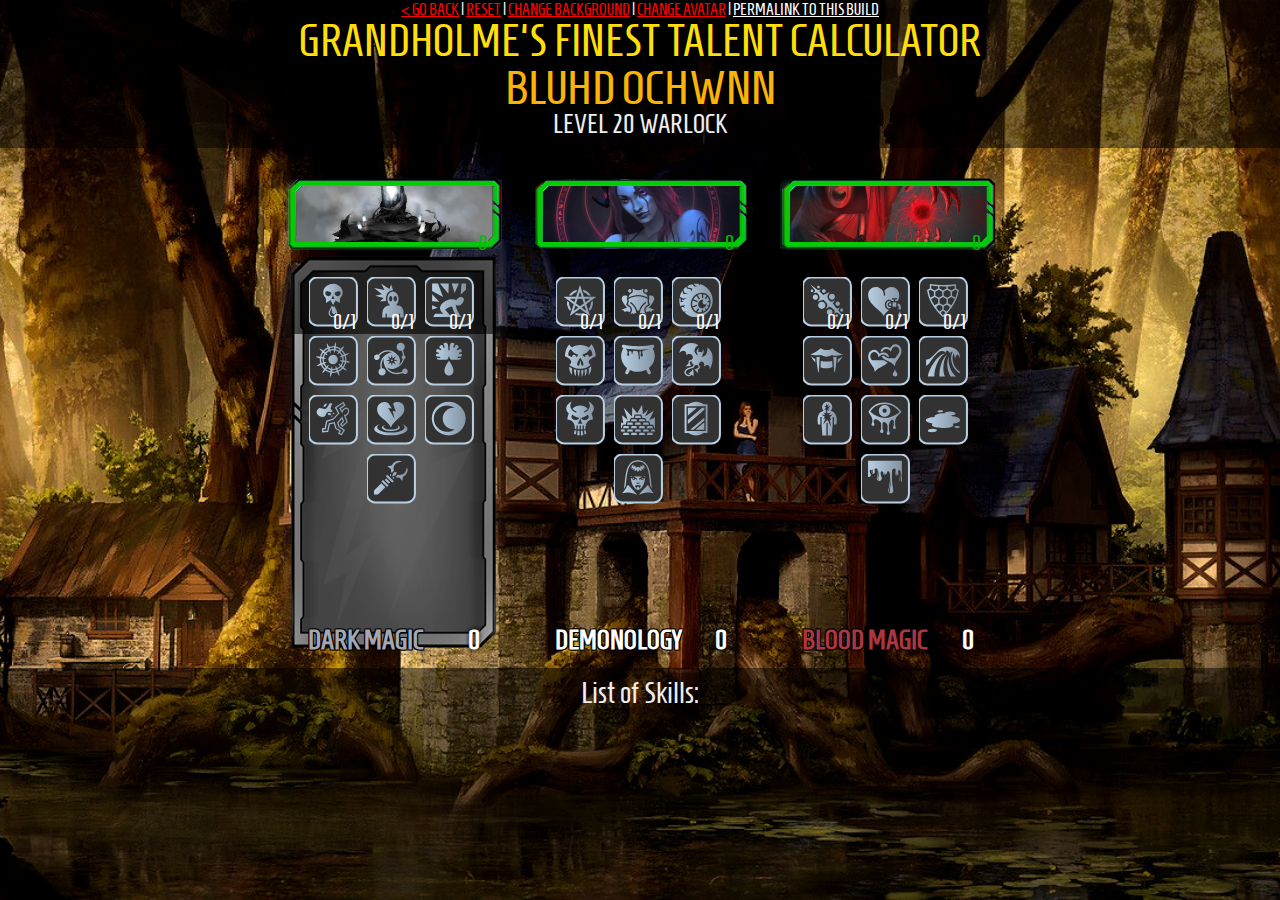
==== commit 42a3400a: "Finished Bluhd's talent trees" ====
--- a/bluhd.html
+++ b/bluhd.html
@@ -165,7 +165,7 @@
 				<div class="points"></div>
 			</div>
 			<div class="skill" data-points="0" data-max="1"><img src="icons/bluhd-belphegor.svg">
-				<div class="description"><h2>Belphegor (Archdemon)</h2><span>Once per day, you may summon Belphegor, the Archdemon of Sloth, as an action. Belphegor is a gargantuan, invisible toad-like demon, occupying a 20x15 foot square, who cannot move once summoned. He has <span class="tpScaling" tpScaling-base="0" tpScaling-mod="200" tpScaling-step="50">0</span> hit points and acts as a one-way wall. You and your allies can fire any magic or physical ability through Belphegor's body without affecting Belphegor, as if he wasn't even there. You can even walk through him, though the space is treated as difficult terrain and feels slimy to walk through. Enemies, however, cannot attack through Belphegor's body. Belphegor has 0 dexterity and will not even attempt to dodge any spells or attacks directed at him. He lasts for 10 minutes or until his hit points drop to 0. </span></div>
+				<div class="description"><h2>Belphegor (Archdemon)</h2><span>Once per day, you may summon Belphegor, the Archdemon of Sloth, as an action. Belphegor is a gargantuan, invisible toad-like demon, occupying a 20x15 foot square, who cannot move once summoned. He has <span class="tpScaling" tpScaling-base="25" tpScaling-mod="200">0</span> hit points and acts as a one-way wall. You and your designated allies can fire any magic or physical ability through Belphegor's body without affecting Belphegor, as if he wasn't even there. You can even walk through him, though the space is treated as difficult terrain and feels slimy to walk through. Non-allied creatures, however, cannot attack through Belphegor's body. Belphegor has 0 dexterity and will not even attempt to dodge any spells or attacks directed at him. He lasts for 10 minutes or until his hit points drop to 0. </span></div>
 				<div class="points"></div>
 			</div>
 			<div class="skill" data-points="0" data-max="1"><img src="icons/bluhd-eye-of-talrogg.svg">
@@ -191,7 +191,7 @@
 				<div class="points"></div>
 			</div>
 			<div class="skill" data-points="0" data-max="1"><img src="icons/bluhd-the-stewmaker.svg">
-				<div class="description"><h2>The Stewmaker (Archdemon)</h2><span>Once per day, you may summon Baba Yaga, the Stewmaker, Archdemon of Gluttony. Like all archdemons, Baba Yaga stays on the field for 10 minutes and cannot be summoned while another archdemon is on the field. Every time a creature dies within 1000 feet of Baba Yaga, their soul gets trapped in her cauldron, adding a number of soul stacks equal to half the hit dice of the creature. These souls stacks last indefinitely until used, with no limit on how many souls you can accrue. While active, Baba Yaga can perform one of the following actions on your turn, each action costing souls:
+				<div class="description"><h2>The Stewmaker (Archdemon)</h2><span>Once per day, you may summon Baba Yaga, the Stewmaker, Archdemon of Gluttony. Like all archdemons, Baba Yaga stays on the field for 10 minutes and cannot be summoned while another archdemon is on the field. Once summoned, her cauldron remains in the place it was summoned and does not move. Every time a creature dies within 1000 feet of Baba Yaga, their soul gets trapped in her cauldron, adding a number of soul stacks equal to half the hit dice of the creature. These souls stacks last indefinitely until used, with no limit on how many souls you can accrue. While active, Baba Yaga can perform one of the following actions on your turn, each action costing souls:
 				<ul>
 				<li><span class="bold-indigo">Hearty Broth:</span> Consume souls to regain hp. 1 soul stack = 1 hp. </li>
 				<li><span class="bold-indigo">Mana Soup:</span> Spend souls to cast any level 1-5 spell you know. Use the following chart to determine the soul stack cost:
@@ -302,58 +302,50 @@
 	<div class="bglayer color"></div>
 	<div class="tree" unselectable="on">
 		<div class="tier" data-level="0" data-invested="0" data-total="0">
-			<div class="skill" data-points="0" data-max="1"><img src="icons/dusk-adaptive-runes.svg">
-				<div class="description"><h2>Adaptive Runes</h2><span>Choose a damage type. You now have resistance to that damage type. Additionally, whenever you are targeted with this damage type, you charge one rune. You may only charge one rune per turn in this manner. You may change which damage type you resist during a short rest/long rest. </span></div>
-				<div class="points"></div>
-			</div>
-			<div class="skill" data-points="0" data-max="1"><img src="icons/dusk-reflective-runes.svg">
-				<div class="description"><h2>Reflective Runes</h2><span>Whenever a spell attack is directed at you, you have a 1 in 4 chance of reflecting it. If reflected, you may redirect it towards a target of your choice by making a spell attack roll.</span></div>
-				<div class="points"></div>
-			</div>
-			<div class="skill" data-points="0" data-max="1"><img src="icons/dusk-runic-storage.svg">
-				<div class="description"><h2>Runic Storage</h2><span>Once per day, you can store a spell inside your runes and activate it at any time as a reaction. You must expend a number of charged runes equal to the spell level you're holding. This spell storage dissipates after a long rest.</span></div>
+			<div class="skill" data-points="0" data-max="1"><img src="icons/bluhd-blood-boil.svg">
+				<div class="description"><h2>Blood Boil</h2><span>Your Corruption now applies the Blood Boil effect, poisoning the target while active (disadvantage on attack rolls and ability checks) if they fail a constitution save against your spell DC. With the Rule of Threes, your Rapid Decay effect stuns the target for 1 round if they fail a constitution save against your spell DC.</span></div>
+				<div class="points"></div>
+			</div>
+			<div class="skill" data-points="0" data-max="1"><img src="icons/bluhd-autophagy.svg">
+				<div class="description"><h2>Autophagy</h2><span>At the start of every turn, you may choose to Blood Sacrifice once without using an action.</span></div>
+				<div class="points"></div>
+			</div>
+			<div class="skill" data-points="0" data-max="1"><img src="icons/bluhd-blood-shield.svg">
+				<div class="description"><h2>Blood Shield</h2><span>All healing on you at maximum health grants you temporary health up to <span class="tpScaling" tpScaling-base="10">0</span>. This temporary health lasts for 1 minute or until expended.</span></div>
 				<div class="points"></div>
 			</div>
 		</div>
 		<div class="tier" data-level="1" data-invested="0" data-total="0">
-			<div class="skill" data-points="0" data-max="1"><img src="icons/dusk-runic-resonance.svg">
-				<div class="description"><h2>Runic Resonance</h2><span>Whenever you cast a spell, you gain a number of charged runes equal to the spell level you cast.</span></div>
-				<div class="points"></div>
-			</div>
-			<div class="skill" data-points="0" data-max="1"><img src="icons/dusk-quicksilver-runes.svg">
-				<div class="description"><h2>Quicksilver Runes</h2><span>By spending <em data-base="3"></em> charged runes as a reaction, you gain the Freedom of Movement buff until the end of your next turn.</span></div>
-				<div class="points"></div>
-			</div>
-			<div class="skill" data-points="0" data-max="1"><img src="icons/dusk-runic-critical.svg">
-				<div class="description"><h2>Runic Critical</h2><span>Increases your critical multiplier by <em data-base="1"></em>. Your critical strikes also charge a number of essence runes equal to your critical multiplier.</span></div>
+			<div class="skill" data-points="0" data-max="1"><img src="icons/bluhd-voracity.svg">
+				<div class="description"><h2>Voracity</h2><span>Soul Drain/Life Drain now attacks all targets within range.</span></div>
+				<div class="points"></div>
+			</div>
+			<div class="skill" data-points="0" data-max="1"><img src="icons/bluhd-universal-donor.svg">
+				<div class="description"><h2>Universal Donor</h2><span>As an action, you may sacrifice your own health to restore allies' expended spell slots up to spell level 5. Use Blood Sacrifice health cost to determine this cost.</span></div>
+				<div class="points"></div>
+			</div>
+			<div class="skill" data-points="0" data-max="1"><img src="icons/bluhd-blood-surge.svg">
+				<div class="description"><h2>Blood Surge</h2><span>You may use your blood to unlock the potential of any spell you cast. Whenever you roll for damage while casting a spell, you may spend an amount of health to maximize the result of that spell. Subtract the rolled amount from the maximum possible damage of the spell in order to determine how much health you must spend to use Blood Surge.</span></div>
 				<div class="points"></div>
 			</div>
 		</div>
 		<div class="tier" data-level="2" data-invested="0" data-total="0">
-			<div class="skill" data-points="0" data-max="1"><img src="icons/dusk-runic-blade.svg">
-				<div class="description"><h2>Runic Blade</h2><span>As a bonus action, you can spend <em data-base="6"></em>charged runes to guarantee your next attack melee attack is a critical hit.</span></div>
-				<div class="points"></div>
-			</div>
-			<div class="skill" data-points="0" data-max="1"><img src="icons/dusk-spell-absorption.svg">
-				<div class="description"><h2>Spell Absorption</h2><span>By spending a number of charged runes equal to a spell that is targeting you, either directly or within its area of effect, you can attempt to counterspell it. If successful, the spell gets absorbed by your runes and can be later cast as if it were a known spell. You can only carry one absorbed spell at a time. This absorbed spell dissipates upon use or long rest.</span></div>
-				<div class="points"></div>
-			</div>
-			<div class="skill" data-points="0" data-max="1"><img src="icons/dusk-hardened-runes.svg">
-				<div class="description"><h2>Hardened Runes</h2><span> Your AC and saving throws increase by <em data-base="3"></em>.</span></div>
+			<div class="skill" data-points="0" data-max="1"><img src="icons/bluhd-exsanguinate.svg">
+				<div class="description"><h2>Exsanguinate</h2><span>(9th Level Enchantment spell. Single target. 60 foot range.) If the target creature has blood coursing through its body and has less than 125 hp, you exsanguinate it, killing it instantly with necrotic damage and gaining hp equal to half the amount of health it had remaining. If the target has more than 125 hp, the target takes 10d10 necrotic damage instead and you gain half the amount in health. If exsanguinate kills the target, you regain the spell slot used to cast it.</span></div>
+				<div class="points"></div>
+			</div>
+			<div class="skill" data-points="0" data-max="1"><img src="icons/bluhd-hot-blooded.svg">
+				<div class="description"><h2>Hot Blooded</h2><span>Costs 1/4 of total HP. On your turn, you can expend health equal to 1/4 of your total health in order to gain an extra action. You may cast multiple spells per turn with this ability. You may only do this once per turn. You cannot use this ability if you are below 25% total health.</span></div>
+				<div class="points"></div>
+			</div>
+			<div class="skill" data-points="0" data-max="1"><img src="icons/bluhd-blood-pool.svg">
+				<div class="description"><h2>Blood Pool</h2><span>Costs 1/5th of total HP. As a reaction, you can change into a pool of blood, rendering you immune to the damage and effects of the next incoming attack or ability, unless it is a mind-affecting ability. If the incoming attack is a mind-affecting ability (ie intelligence, wisdom, or charisma saving throw), you must still roll against the spell save to resist it, although you will not take damage from its effects. You cannot use this ability if you are below 20% total health. </span></div>
 				<div class="points"></div>
 			</div>
 		</div>
 		<div class="tier" data-level="3" data-invested="0" data-total="0">
-			<div class="skill push1" data-points="0" data-max="1"><img src="icons/dusk-arcane-avatar.svg">
-				<div class="description"><h2>Arcane Avatar</h2><span>You now have the benefits of the Arcane Exemplar Form passively. By spending <em data-base="6"></em> charged runes, you shift into an Arcane Avatar for 1 minute, gaining the following bonuses instead:
-				<ul>
-					<li>A flying speed of 60 feet</li> 
-					<li>+2 to attack and spell DC </li>
-					<li>Resistance to all damage </li> 
-					<li>A healing factor of 1d8 hp per round. </li>
-					<li>When you cast a spell of 1st level or higher, you regain hit points equal to twice the spell’s level.</li>
-				</ul>
-				You are no longer exhausted after using your Perfect Arcane Avatar and can act as soon as this form ends. Once you use this feature, you must finish a long rest before you can use it again. </span></div>
+			<div class="skill push1" data-points="0" data-max="1"><img src="icons/bluhd-blood-plague.svg">
+				<div class="description"><h2>Blood Plague</h2><span>All of your damaging spells and abilities apply blood plague if they fail a constitution saving throw against your spell DC. This debuff increases the damage the target takes by 50% from all sources until the end of your next turn. </span></div>
 				<div class="points"></div>
 			</div>
 		</div>
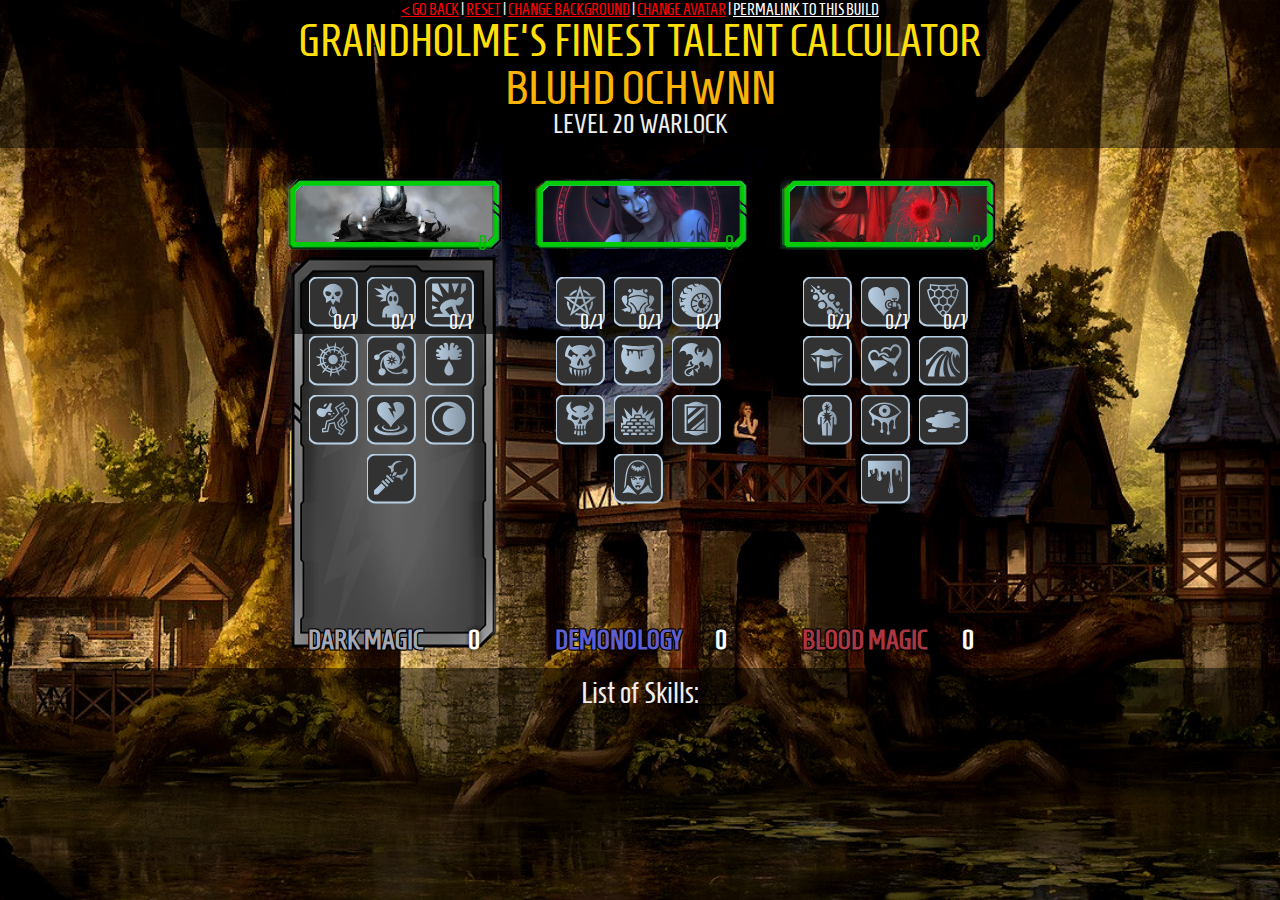
==== commit 207716a8: "Changed Controller tree to Manamorpher" ====
--- a/bluhd.html
+++ b/bluhd.html
@@ -246,7 +246,7 @@
 				<div class="description"><h2>All that Glitters (Archdemon)</h2><span>Once per day, you may summon Mammon, the Archdemon of Greed, as an action. Upon summoning the Greed Demon, roll a d20. If the roll is a 1, the cost is doubled, if the roll is a 20, the cost is halved. Like all archdemons, Mammon can stay on the field for up to 10 minutes and cannot be summoned alongside another archdemon. Unlike most archdemons, Mammon cannot be attacked nor can Mammon attack things directly. While Mammon is active, you may choose to use any one of the following abilities as an action (unless otherwise specified). Each ability requires gold, which disappears from your inventory upon use. 
 				<ul>
 					<li><span class="bold-indigo">At What Cost:</span> Costs 10,000 gold. Cast the Wish spell. Once cast, Mammon is desummoned, regardless of how much time was remaining. </li>
-					<li><span class="bold-indigo">Blood Diamond:</span> Deal force damage to a target on this plane of existence. Costs 20 gold per point of damage dealt, to a maximum of 6,000 gold. This damage cannot be avoided, but a successful wisdom save can halve the damage. Like scrying, the success of this ability depends on your familiarity to the target. Use the scrying table to determine the DC adjustment to resist this attack. When attacking with Blood Diamond, if the target resists your attack, your face will be revealed to them. </li>
+					<li><span class="bold-indigo">Blood Diamond:</span> Deal force damage to a target on this plane of existence. Costs 20 gold per point of damage dealt, to a maximum of 6,000 gold. This damage cannot be avoided, but a successful wisdom save can halve the damage. Like scrying, the success of this ability depends on your familiarity to the target. Use the scrying table to determine the DC adjustment to resist this attack. When attacking with Blood Diamond, if the target resists your attack, your face and name will be revealed to them. </li>
 					<li><span class="bold-indigo">Crown Jewel:</span> Costs 1,000 gold. Like Geas but stronger. The designated target within 60 ft must pass a Wisdom saving throw against your spell DC or suffer the effects of Crown Jewel. Unlike the spell Geas, Crown Jewel can issue a suicidal command to the creature(s) affected. Crown Jewel's effects are permanent unless cured with a Greater Restoration or Wish spell.</li>
 					<li><span class="bold-indigo">Force Majeure:</span> Cost varies with no limit. Break or change the terms of any existing contract that has been made with an entity lesser than Mammon.</li>
 					<li><span class="bold-indigo">Puissance:</span> Increase a core attribute of the designated creature up to +5 for the next 24 hours. Use the following chart to determine the final total cost (add up all costs):
--- a/main.css
+++ b/main.css
@@ -180,6 +180,10 @@
   background: url("assets/skill_bg_purple_gray.png") transparent;
 }
 
+.indigo .gray {
+  background: url("assets/skill_bg_indigo_gray.png") transparent;
+}
+
 .red .gray {
   background: url("assets/skill_bg_red_gray.png") transparent;
 }
@@ -206,6 +210,10 @@
 
 .purple .color {
   background: url("assets/skill_bg_purple.png") transparent;
+}
+
+.indigo .color {
+  background: url("assets/skill_bg_indigo.png") transparent;
 }
 
 .red .color {
@@ -431,6 +439,26 @@
                 1px 1px 0 black;
 }
 
+.bold-indigo {
+  font-weight:bold;
+  color: #5F5DCF;
+  text-shadow:
+               -1px -1px 0 black,
+                1px -1px 0 black,
+               -1px 1px 0 black,
+                1px 1px 0 black;
+}
+
+.bold-purple {
+  font-weight:bold;
+  color: #a859ec;
+  text-shadow:
+               -1px -1px 0 black,
+                1px -1px 0 black,
+               -1px 1px 0 black,
+                1px 1px 0 black;
+}
+
 .bold-red {
   font-weight:bold;
   color: #cc0000;
@@ -522,6 +550,14 @@
   color: #a859ec;
 }
 
+.indigo legend {
+  color: #5F5DCF;
+}
+
+.indigo h2 {
+  color: #5F5DCF;
+}
+
 .orange legend {
   color: #aa7024;
 }
